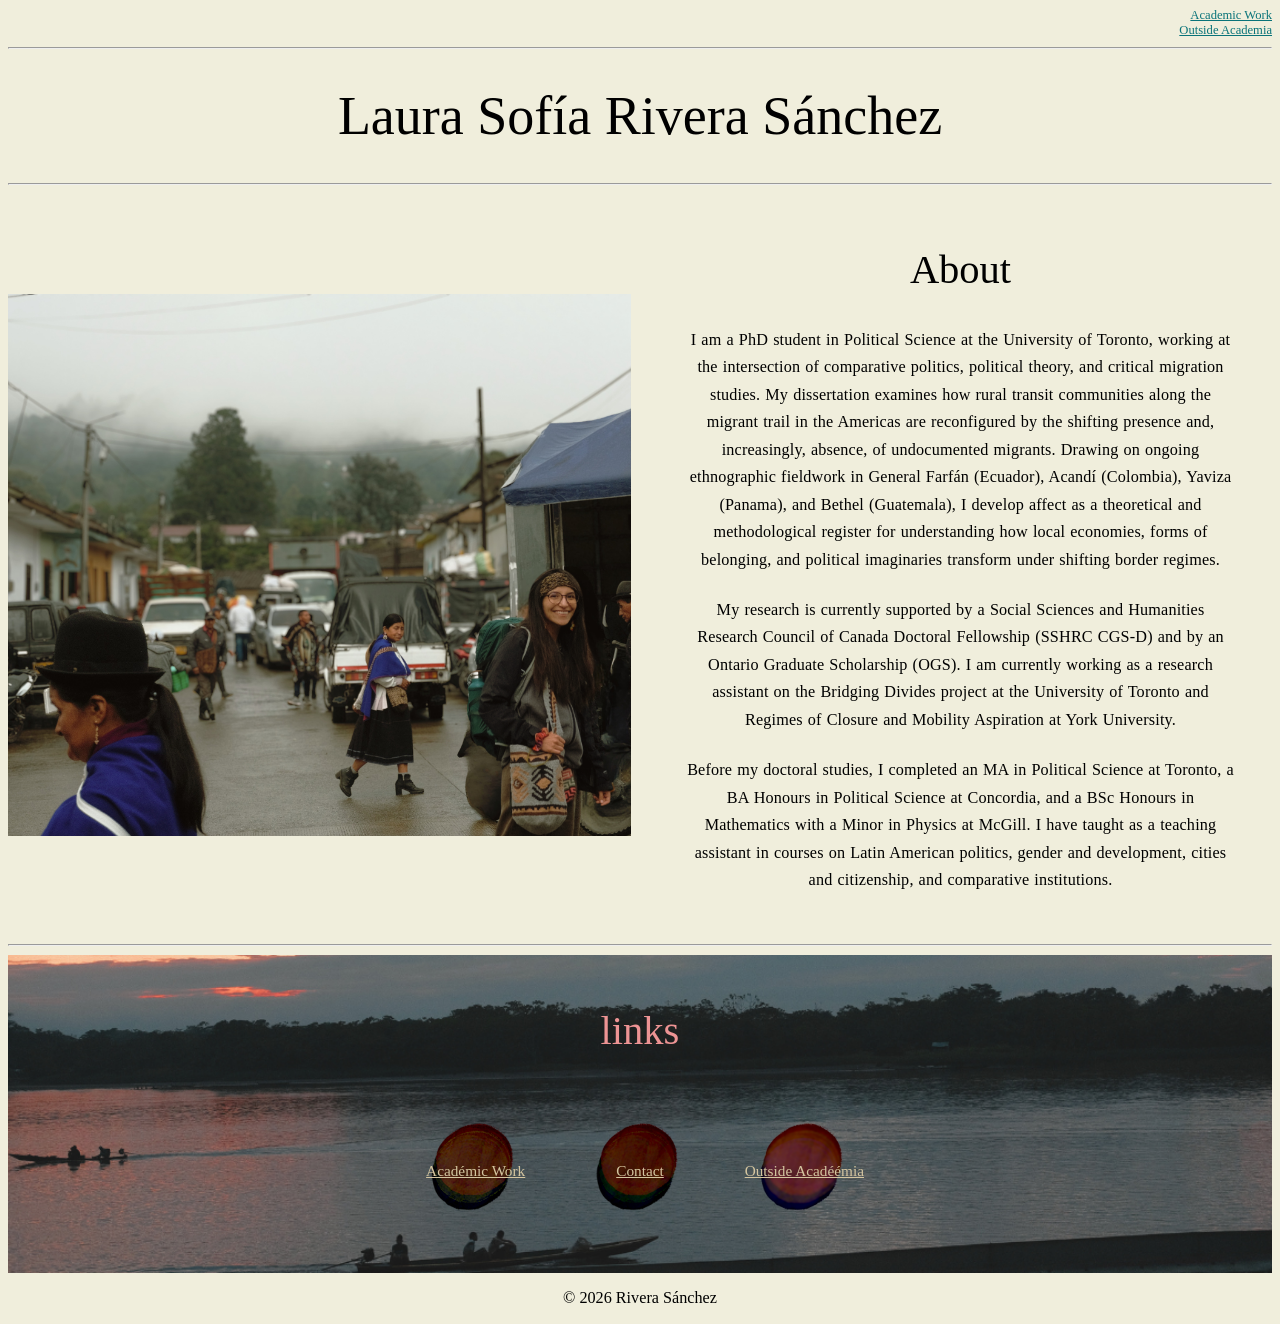
==== index.html @ 642f52f6 "butt" ====
<!-- HOME-->
<html>
    <head>
        <!-- Linking CSS file -->
        <link href="css/style.css" rel="stylesheet">
        <!-- Font setup -->
        <link rel="preconnect" href="https://fonts.googleapis.com">
        <link rel="preconnect" href="https://fonts.gstatic.com" crossorigin>
        <link href="https://fonts.googleapis.com/css2?family=Castoro+Titling&display=swap" rel="stylesheet">
        <meta charset="UTF-8">
        <title>distinguishd akadem</title>
        <!-- <link rel="icon" href="migrationslogo.png">-->
        <link rel="icon" href="/images/icons_cropped/favicon.ico" type="image/x-icon"> 
    </head>
    <body>
        <div class="wrapper">
            <header>
                <!-- <img src="/images/icons_cropped/favicon-16x16.png" alt="lsrs-logo"> -->
            
                <!-- pages -->
                 <nav class="primary-navigation">
                    <ul>
                        <li><a href="work.html">Academic Work</a></li>
                        <li><a href="lifeoutsideacademia.html">Outside Academia</a></li>
                    </ul>
                </nav>
            </header>
            <main> 
                <hr />
                <h1>Laura Sofía Rivera Sánchez</h1> 
                <hr />
                <!--
                    
                    <p>Paragraph 1 <strong> emphasis </strong> and more words. </p>
                    <p>This is paragraph 2</p>
                    <p> And why not, here is paragraph 3 with a link to in above it, <a href="https://sampfisher.github.io/" target="_blank"> peasant.</a></p>
                    <p class="accent">Ans this is an accented paragrap.</p> -->
            
                    <div class="two-cols"> 
                        <div>
                            <img src="/images/LSRS/LSRS2.png" alt="Silvia, Popayan, Colombia 2026">
                        </div>
                        <div class="bio">
                            <h2> About</h2>
                        
                            <p>I am a PhD student in Political Science at the University of Toronto, working at the intersection of comparative politics, political theory, and critical migration studies. My dissertation examines how rural transit communities along the migrant trail in the Americas are reconfigured by the shifting presence and, increasingly, absence, of undocumented migrants. Drawing on ongoing ethnographic fieldwork in General Farfán (Ecuador), Acandí (Colombia), Yaviza (Panama), and Bethel (Guatemala), I develop affect as a theoretical and methodological register for understanding how local economies, forms of belonging, and political imaginaries transform under shifting border regimes.

                            </p>
                            <p>My research is currently supported by a Social Sciences and Humanities Research Council of Canada Doctoral Fellowship (SSHRC CGS-D) and by an Ontario Graduate Scholarship (OGS). I am currently working as a research assistant on the Bridging Divides project at the University of Toronto and Regimes of Closure and Mobility Aspiration at York University. 

                            </p>
                            <p>Before my  doctoral studies, I completed an MA in Political Science at Toronto, a BA Honours in Political Science at Concordia, and a BSc Honours in Mathematics with a Minor in Physics at McGill. I  have taught as a teaching assistant in courses on Latin American politics, gender and development, cities and citizenship, and comparative institutions.</p>
                        </div>
                        
                    </div>
                    <hr />
                <section class="hero-bg" style="background-image: url('/images/backgrounds/rio.png');">
                <h2><span class="flamingo-text">links</span></h2>

                <div class="three-cols">
                    <!-- 1: Team Projects -->
                        <div class="image-bg button" style="background-image: url('/images/buttonz/button1.png');"> 
                                <a class="beige-text" href="work.html">Académic Work</a>
                        </div>
                        <!-- 2: Working Papers -->
                        <div class="image-bg button" style="background-image: url('/images/buttonz/button2.png');"> 
                                <a class="beige-text" href="work.html">Contact</a>
                        </div>
                        <!-- 3: Thesis and Fieldwork -->
                        <div class="image-bg button" style="background-image: url('/images/buttonz/button3.png');"> 
                                <a class="beige-text" href="work.html">Outside Acadéémia</a>
                        </div>
                </div>             
                            
                    
            
            </section>
            
                
            </main>
            <footer>
                <p> © 2026 Rivera Sánchez</p> <!--  <p><a href="mailto:hege@example.com">hege@example.com</a></p>-->
            </footer>
        </div>
    </body>
</html>
---- css/style.css ----
html {
    font-size: 112.5%;  /* 112.5% of the browser default (usually 16px) = 18px */
}
body{
   
    background-color: #f0eedc;/*#eeeabe;*/
    text-align: center;
}
header{
    font-size: 0.7rem;
    text-align: right;
}
h1{
    font-family: "Cormorant", serif;
    font-weight: lighter;
   /* font-family: "Cinzel Decorative", serif; /*"Castoro Titling", serif;*/
    font-size: 3rem;
    text-align: center;
    /*font-weight: 400;*/
  
}
h2{
    font-family: "Cormorant", serif;
    font-weight: lighter;
    /*font-family: "Castoro Titling", serif;*/
    font-size: 2.25rem;
    text-align: center;
    /*line-height: 1.25;*/
}
h3{
    /*font-family: "Castoro Titling", serif;*/
    font-family: "Cormorant", serif;
    font-weight: lighter;
    font-size: 1.75rem;
    text-align: center;
    line-height: 1.25;
}


p{
    /*font-family: 'Times New Roman', Times, serif;*/
    font-family: "Cormorant", serif;
    font-weight: lighter;

    font-size: 0.9rem;
}
.accent {
    color: hwb(0 18% 82%);
    margin: auto; 
    background-color: #b2b39c; /*beige;*/
    text-align: center;
    background-size:cover;
    
 }
 .narrow-accent {
    color: hwb(0 18% 82%);
    width: fit-content;
    margin: auto; 
    background-color:  #bdbf8d;/*beige;*/
    text-align: center;
    background-size:cover
 }

 .highlighter{
    color: hwb(0 18% 82%);
  display: inline;
  padding: 0.25em 0.5em;
  background-color: #bdbf8d;
  box-decoration-break: clone;
  -webkit-box-decoration-break: clone;
  border-radius: 0.5em
}


 .beige-text {
    color: beige;
 }
 .flamingo-text{
    color: #ed9494;
 }

/*.image-bg {
  background-size: contain;
  background-position: center;
  background-repeat: no-repeat;
  aspect-ratio: 4 / 5;
  width: 100%;
  max-width: 500px;
  margin: 2rem auto;
  padding: 1rem;
  display: flex;
  align-items: center;
  justify-content: center;
  text-align: center;
}
  */

.image-bg {
display: flex; 
  background-size: cover;
  background-position: center;  /* keeps the most important part visible when cropping */
  background-repeat: no-repeat;
  aspect-ratio: 4 / 5;
align-items: center;
  justify-content: center;
  text-align: center;
  border-radius: 10em
}
.hero-bg {
  background-size: cover;
  background-position: center bottom;
  background-repeat: no-repeat;
  min-height: 250px;        /* or whatever feels right — try 150–250px */
  padding: 1rem 1.5rem;
  display: flex;
  flex-direction: column;
  align-items: center;
  justify-content: center;
  text-align: center;
  color: black;
}

.image-bg h3,
.image-bg summary,
.image-bg p {
  transition: transform 0.2s ease, color 0.2s ease;
}

.image-bg h3:hover,
.image-bg summary:hover,
.image-bg p:hover {
  transform: scale(1.05);    /* subtle 5% zoom */
  color: #fff;               /* brighter on hover */
}

 .emphasis {
    font-family: cursive;
    text-decoration: wavy;
 }
 .primary-navigation ul{
    list-style: none;
    margin: 0px;
    padding: 0px;

 }
 .wrapper{
    margin-inline: auto;
 }

 .two-cols{
    display: grid;
    gap: 1rem;
    grid-template-columns: 1fr 1fr;
    align-items: center;
 }

.three-cols{
    display: grid;
    gap: 1rem;
    grid-template-columns: 1fr 1fr 1fr;
 }


.silly-text {
    color: rgb(249, 0, 150);
    font-family: cursive;
 }



a {
    color: #097379;
    }

a:visited{
    color: #533746;
}

a:hover {
    color: #9b67d2;
    text-decoration:underline !important;
}

a:active{
    color: rgb(120, 126, 116);
}

img{
    display: block;
    max-inline-size: 100%;
}
strong{
    background-color: aquamarine;
}
summary {
    list-style: none; 
    /*/font-family: 'Times New Roman', Times, serif;*/
    font-weight: lighter;
    /* background-color: rgba(0, 0, 0, 0.6); */
    padding: 0.75rem 1rem;
    border-radius: 6px;
    cursor:e-resize;
}
.bio {
  padding: 1rem 2rem;   /* 1rem top/bottom, 2rem left/right,, padding: 1rem 2rem 0.5rem 3rem — top, right, bottom, left (clockwise from top) */
}
.bio p {
  line-height: 1.7;        /* vertical space between lines within a paragraph */
  letter-spacing: 0.01em;  /* horizontal space between individual characters */
  word-spacing: 0.05em;    /* horizontal space between words */
  margin-bottom: 1.25rem;  /* gap between consecutive paragraphs */
}

.button {
  padding: 0.5rem 0.75rem;       /* tighter padding so text fits inside small buttons */
  color: #d4c5a0;                /* beige — adjust to your exact shade */
}

.button p,
.button a,
.button summary {
  font-size: 0.85rem;            /* smaller than body text */
  line-height: 1.2;              /* tight line spacing */
  letter-spacing: 0;             /* no extra tracking */
  margin: 0;                     /* no gap between paragraphs */
  color: inherit;                /* inherits the beige from .button */
}
footer{
    font-family: "Cormorant", serif;
    /*font-family: 'Times New Roman', Times, serif;*/
    font-size: 0.75rem;
    text-align: center;
}
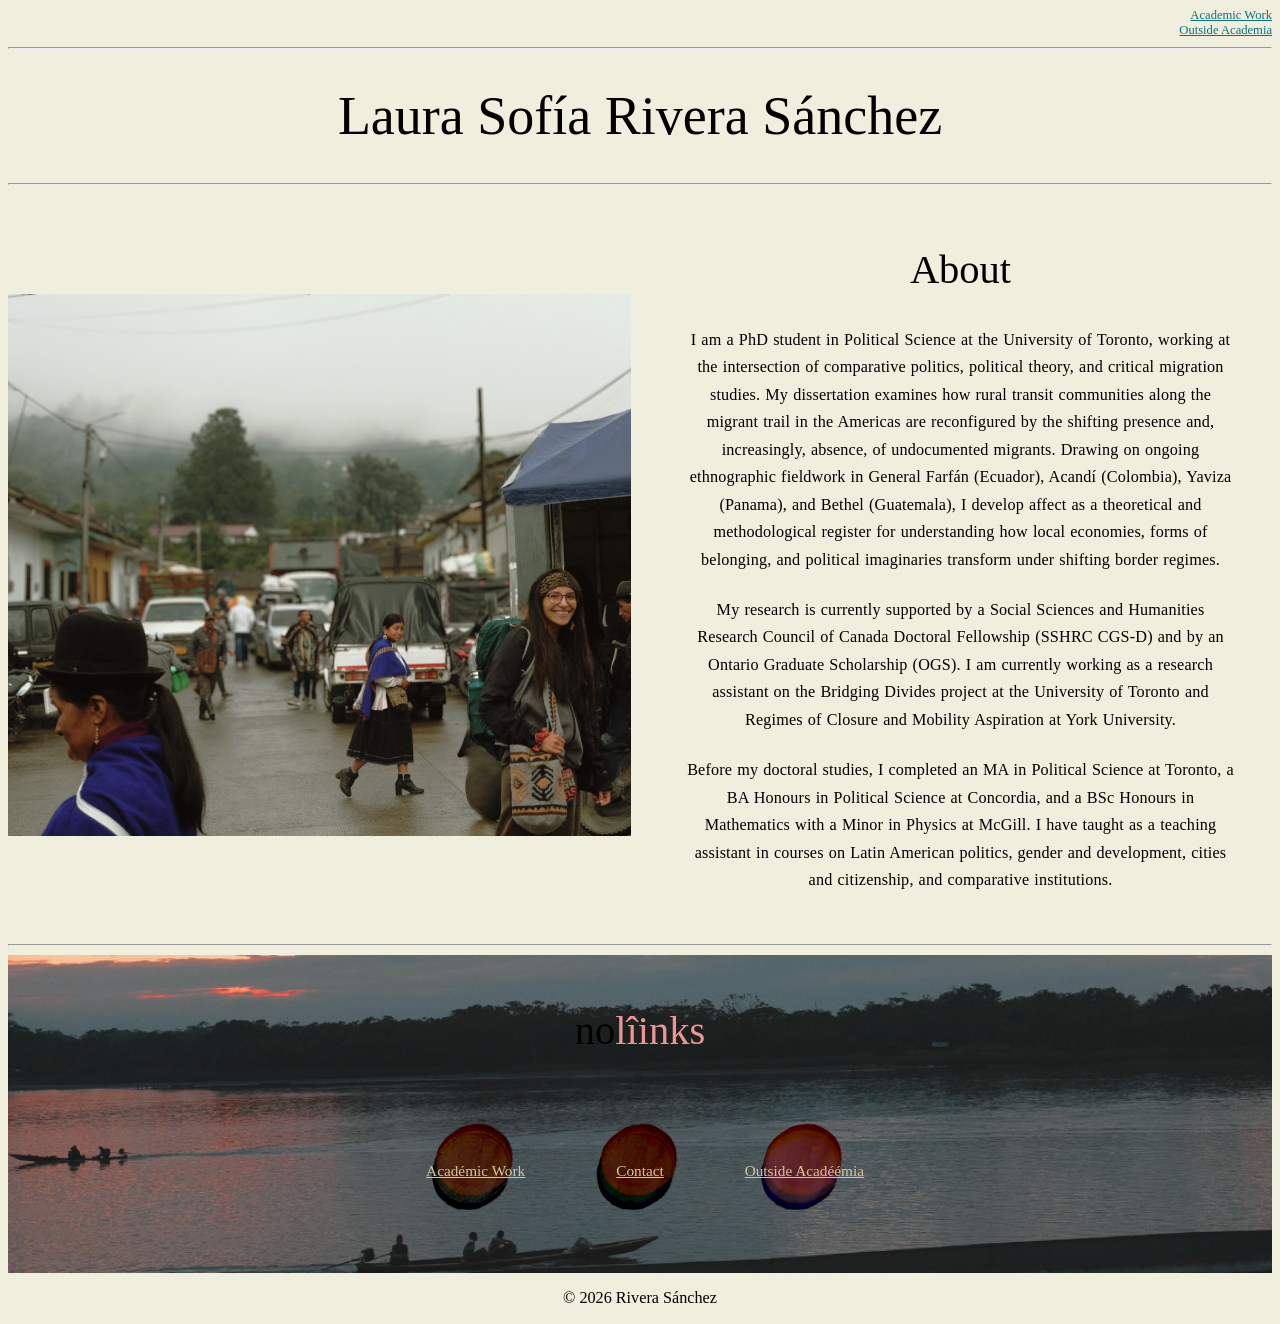
==== commit c375f403: "testu" ====
--- a/index.html
+++ b/index.html
@@ -55,7 +55,7 @@
                     </div>
                     <hr />
                 <section class="hero-bg" style="background-image: url('/images/backgrounds/rio.png');">
-                <h2><span class="flamingo-text">links</span></h2>
+                <h2>no<span class="flamingo-text">lîinks</span></h2>
 
                 <div class="three-cols">
                     <!-- 1: Team Projects -->
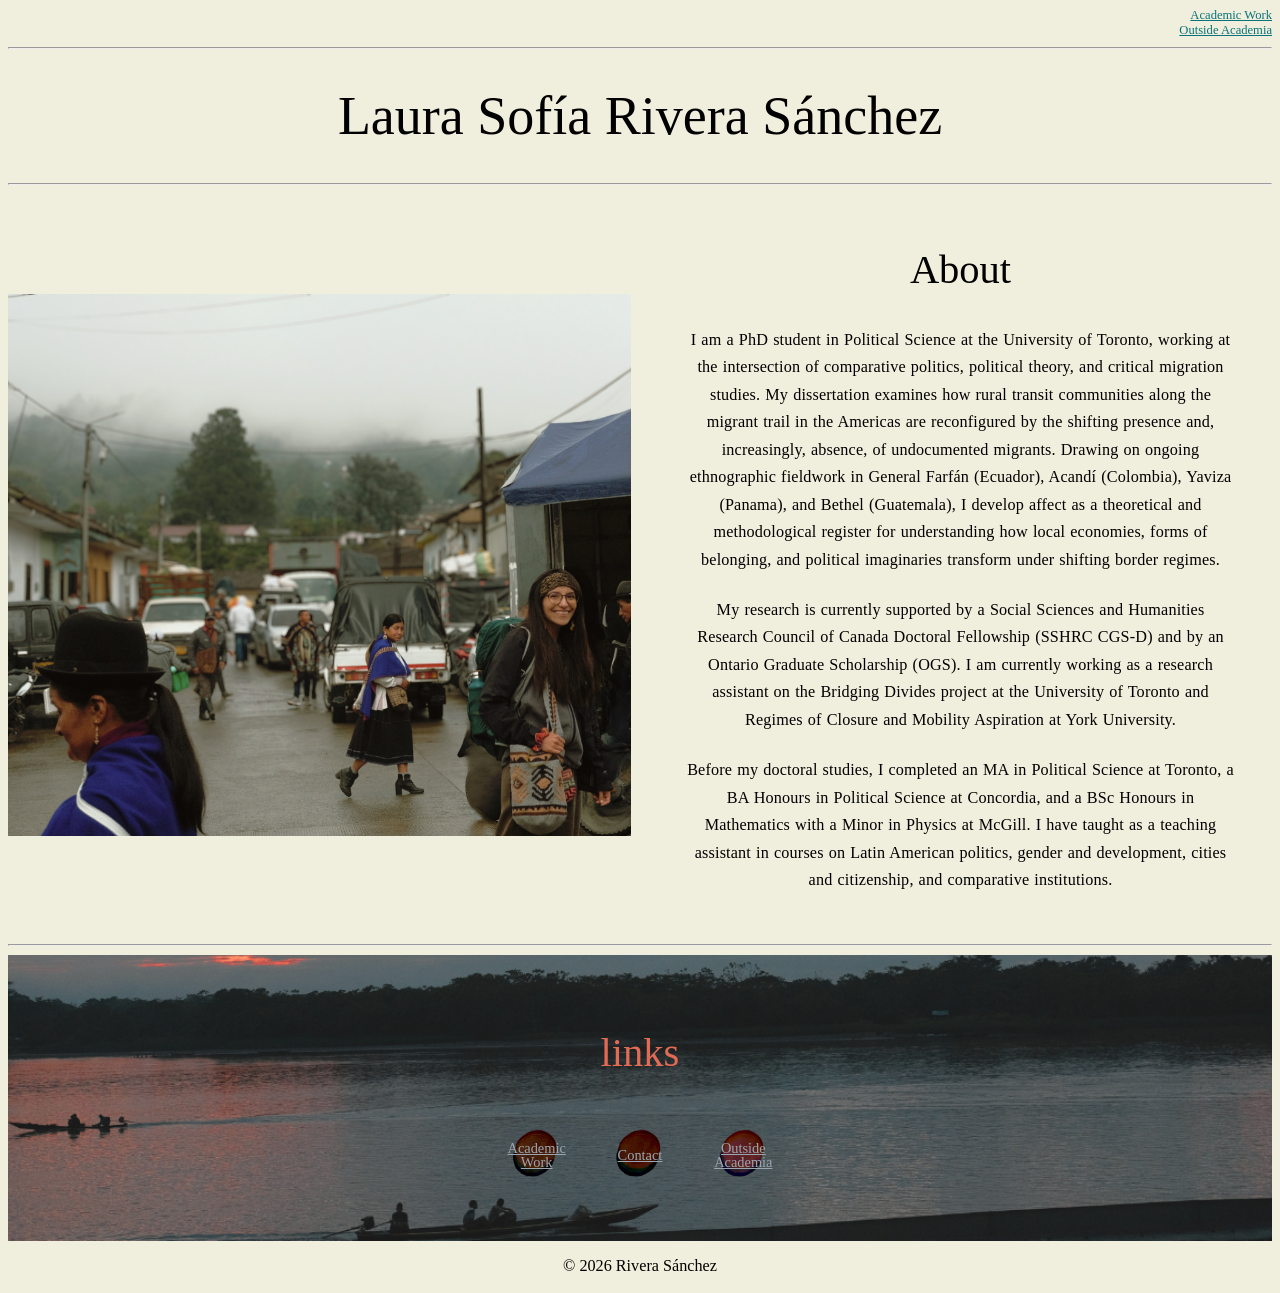
==== commit cf017dff: "try again" ====
--- a/index.html
+++ b/index.html
@@ -55,12 +55,12 @@
                     </div>
                     <hr />
                 <section class="hero-bg" style="background-image: url('/images/backgrounds/rio.png');">
-                <h2>no<span class="flamingo-text">lîinks</span></h2>
+                <h2><span class="flamingo-text">links</span></h2>
 
                 <div class="three-cols">
                     <!-- 1: Team Projects -->
                         <div class="image-bg button" style="background-image: url('/images/buttonz/button1.png');"> 
-                                <a class="beige-text" href="work.html">Académic Work</a>
+                                <a class="beige-text" href="work.html">Academic <br>Work</a>
                         </div>
                         <!-- 2: Working Papers -->
                         <div class="image-bg button" style="background-image: url('/images/buttonz/button2.png');"> 
@@ -68,7 +68,7 @@
                         </div>
                         <!-- 3: Thesis and Fieldwork -->
                         <div class="image-bg button" style="background-image: url('/images/buttonz/button3.png');"> 
-                                <a class="beige-text" href="work.html">Outside Acadéémia</a>
+                                <a class="beige-text" href="work.html">Outside<br>Academia</a>
                         </div>
                 </div>             
                             
--- a/css/style.css
+++ b/css/style.css
@@ -76,7 +76,7 @@
     color: beige;
  }
  .flamingo-text{
-    color: #ed9494;
+    color: #e26b56;
  }
 
 /*.image-bg {
@@ -213,14 +213,14 @@
 
 .button {
   padding: 0.5rem 0.75rem;       /* tighter padding so text fits inside small buttons */
-  color: #d4c5a0;                /* beige — adjust to your exact shade */
+  color: #9aa6af;                /* beige — adjust to your exact shade */
 }
 
 .button p,
 .button a,
 .button summary {
-  font-size: 0.85rem;            /* smaller than body text */
-  line-height: 1.2;              /* tight line spacing */
+  font-size: 0.8rem;            /* smaller than body text */
+  line-height: 1;              /* tight line spacing */
   letter-spacing: 0;             /* no extra tracking */
   margin: 0;                     /* no gap between paragraphs */
   color: inherit;                /* inherits the beige from .button */
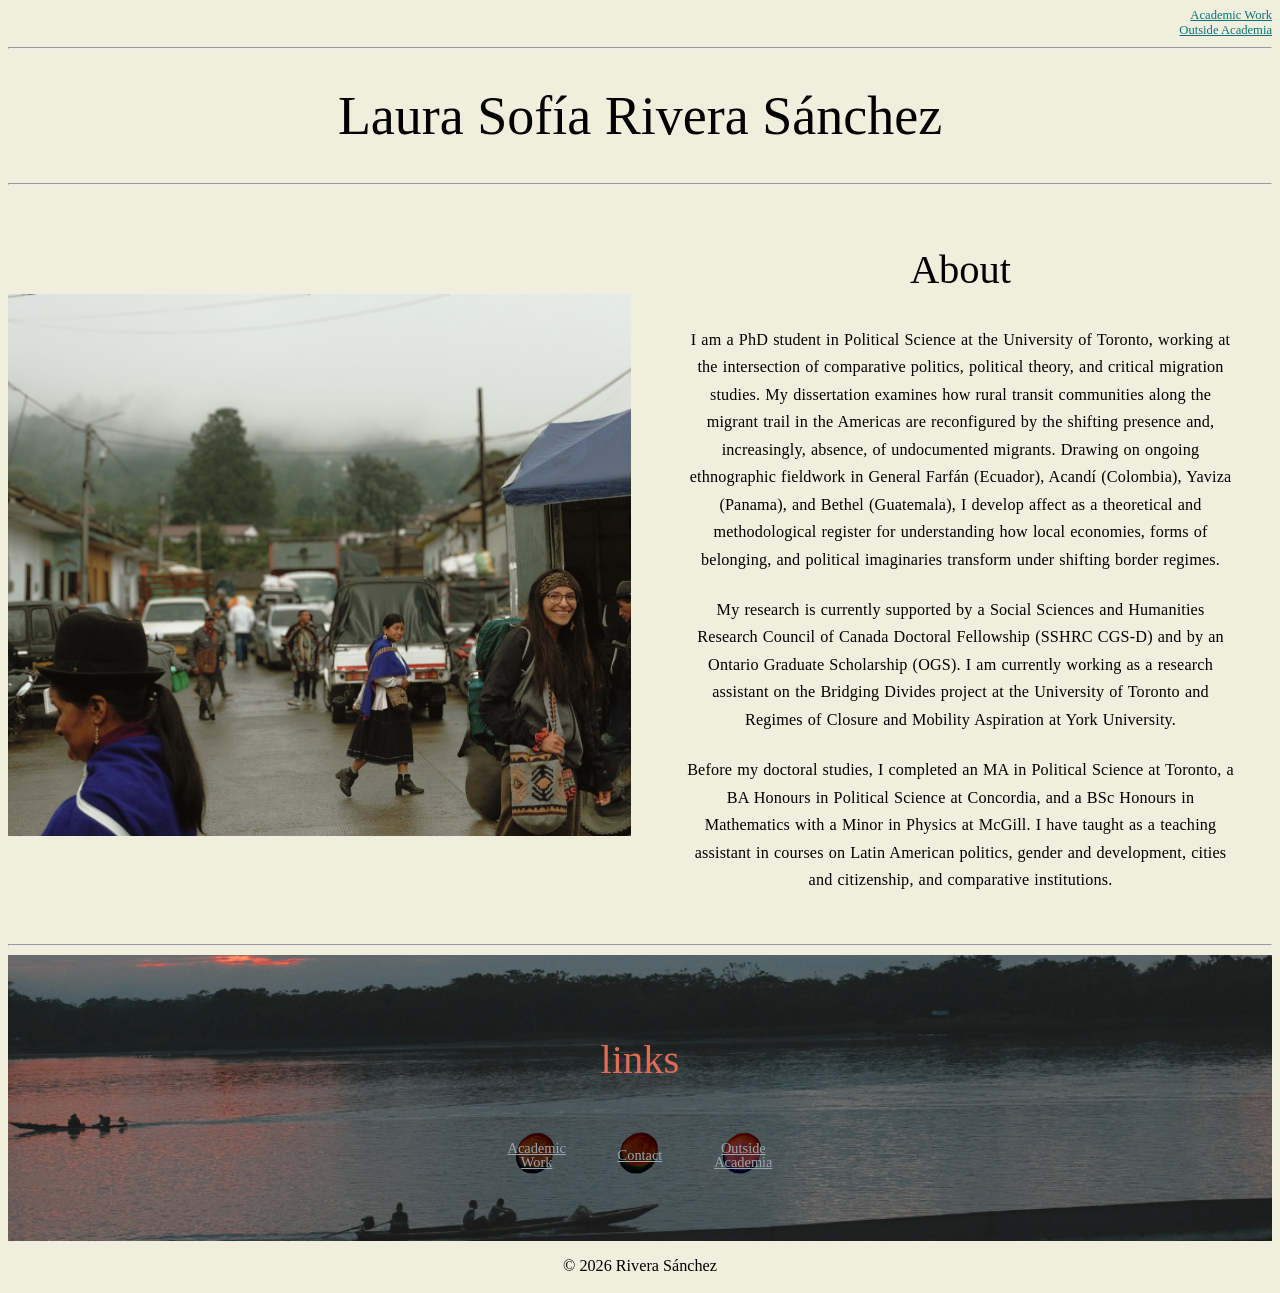
==== commit fb55f7f4: "button last try" ====
--- a/index.html
+++ b/index.html
@@ -71,9 +71,6 @@
                                 <a class="beige-text" href="work.html">Outside<br>Academia</a>
                         </div>
                 </div>             
-                            
-                    
-            
             </section>
             
                 
--- a/css/style.css
+++ b/css/style.css
@@ -211,9 +211,14 @@
   margin-bottom: 1.25rem;  /* gap between consecutive paragraphs */
 }
 
+
 .button {
   padding: 0.5rem 0.75rem;       /* tighter padding so text fits inside small buttons */
-  color: #9aa6af;                /* beige — adjust to your exact shade */
+  color: #9aa6af;                  
+}
+
+.image-bg.button {
+  aspect-ratio: 1 / 1;     /* square — now 50% radius = circle */
 }
 
 .button p,
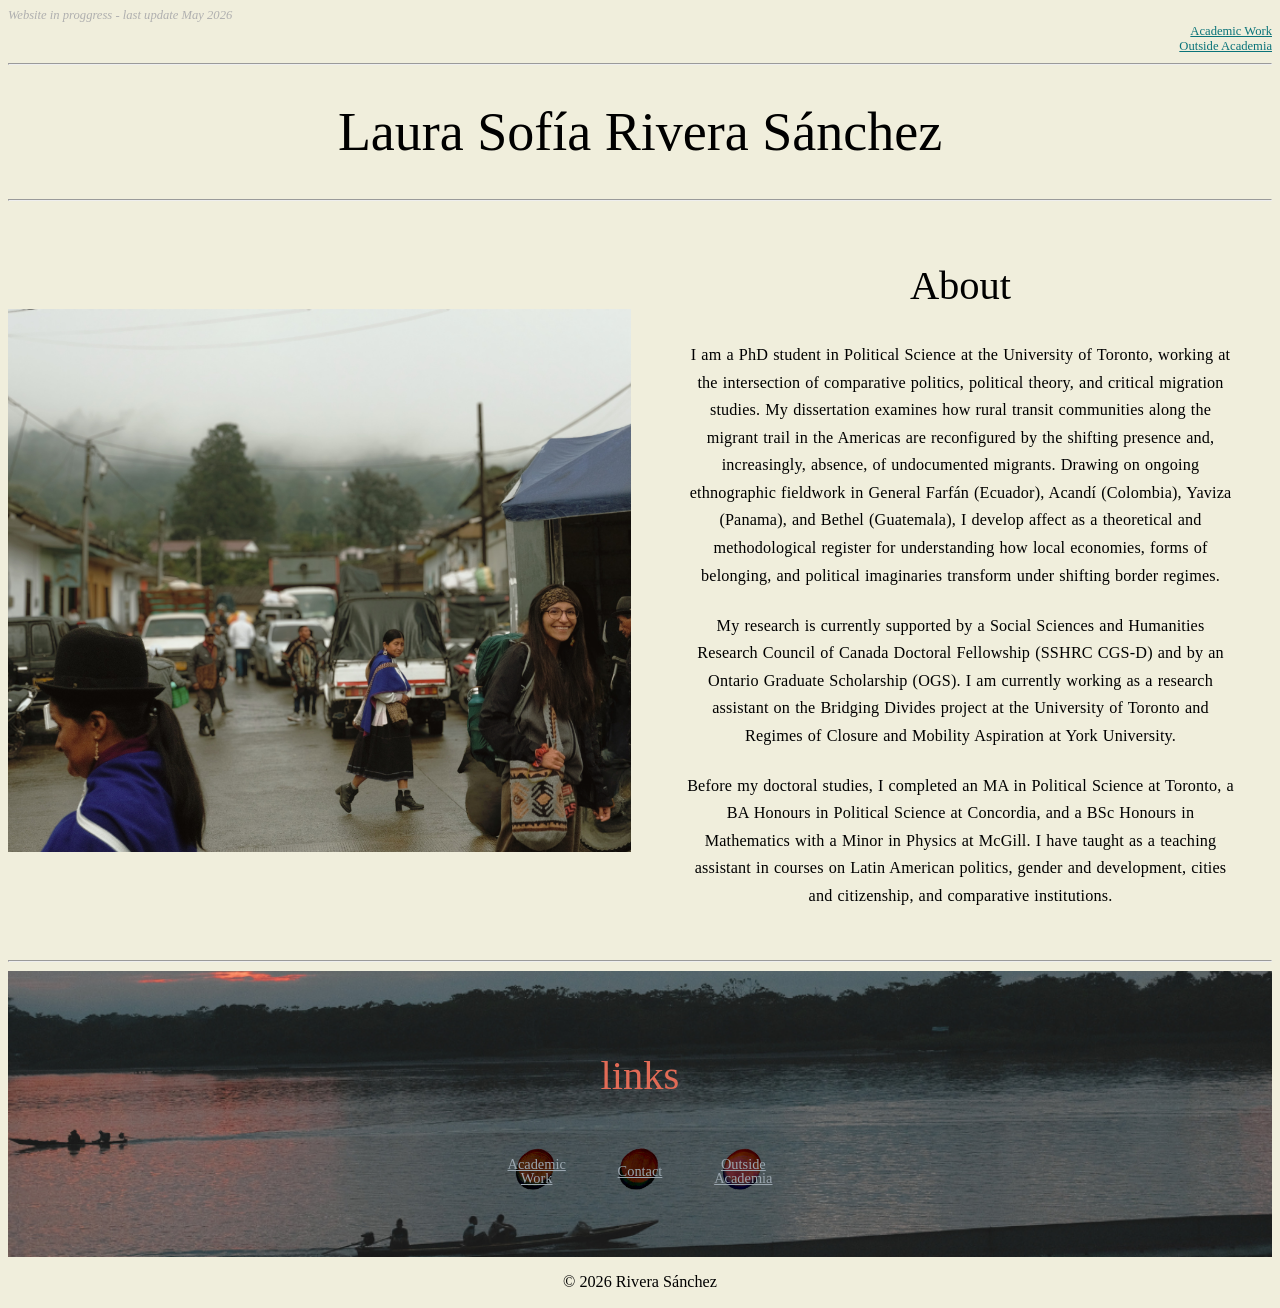
==== commit 3f97e128: "cmit" ====
--- a/index.html
+++ b/index.html
@@ -8,7 +8,7 @@
         <link rel="preconnect" href="https://fonts.gstatic.com" crossorigin>
         <link href="https://fonts.googleapis.com/css2?family=Castoro+Titling&display=swap" rel="stylesheet">
         <meta charset="UTF-8">
-        <title>distinguishd akadem</title>
+        <title>Laura Sofía</title>
         <!-- <link rel="icon" href="migrationslogo.png">-->
         <link rel="icon" href="/images/icons_cropped/favicon.ico" type="image/x-icon"> 
     </head>
@@ -16,7 +16,7 @@
         <div class="wrapper">
             <header>
                 <!-- <img src="/images/icons_cropped/favicon-16x16.png" alt="lsrs-logo"> -->
-            
+                 <div class="header-comments"><i>Website in proggress - last update May 2026</i></div>
                 <!-- pages -->
                  <nav class="primary-navigation">
                     <ul>
--- a/css/style.css
+++ b/css/style.css
@@ -9,6 +9,13 @@
 header{
     font-size: 0.7rem;
     text-align: right;
+}
+
+.header-comments{
+    font-size: 0.7rem;
+    color: #afafaf;
+    text-align: left;
+    line-height: 1.25;
 }
 h1{
     font-family: "Cormorant", serif;
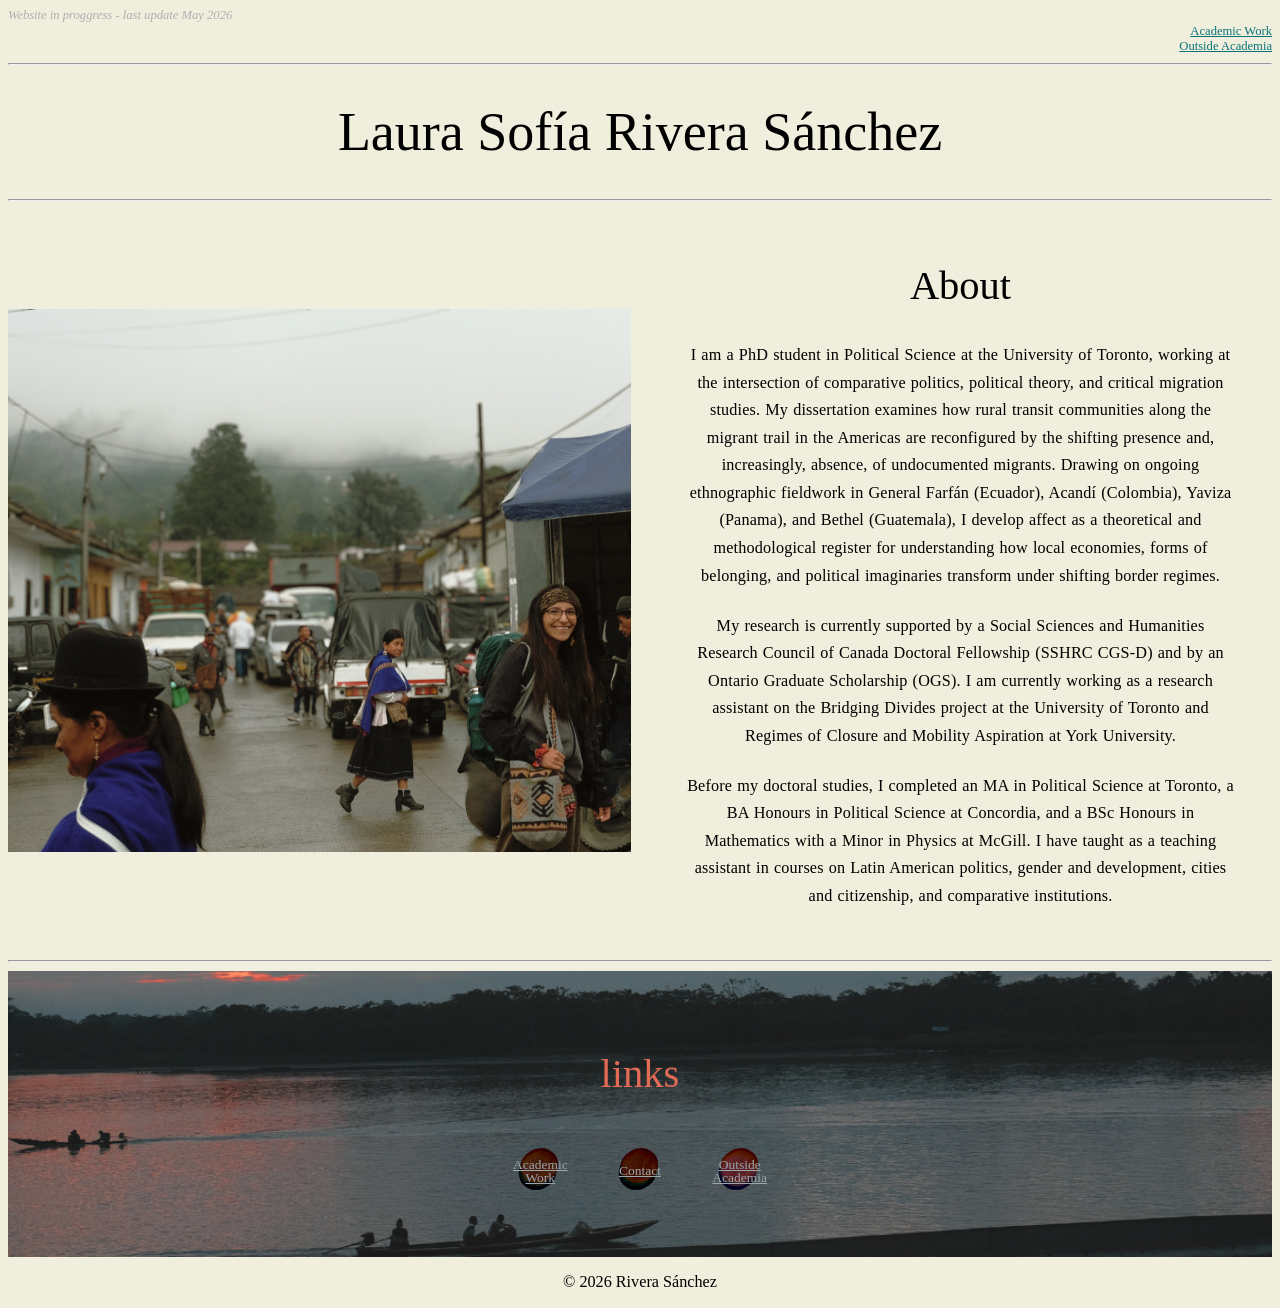
==== commit 5bf72b3c: "contact" ====
--- a/index.html
+++ b/index.html
@@ -64,11 +64,11 @@
                         </div>
                         <!-- 2: Working Papers -->
                         <div class="image-bg button" style="background-image: url('/images/buttonz/button2.png');"> 
-                                <a class="beige-text" href="work.html">Contact</a>
+                                <a class="beige-text" href="testing.html">Contact</a>
                         </div>
                         <!-- 3: Thesis and Fieldwork -->
                         <div class="image-bg button" style="background-image: url('/images/buttonz/button3.png');"> 
-                                <a class="beige-text" href="work.html">Outside<br>Academia</a>
+                                <a class="beige-text" href="lifeoutsideacademia.html">Outside<br>Academia</a>
                         </div>
                 </div>             
             </section>
--- a/css/style.css
+++ b/css/style.css
@@ -220,7 +220,7 @@
 
 
 .button {
-  padding: 0.5rem 0.75rem;       /* tighter padding so text fits inside small buttons */
+  padding: 0.75rem 0.75rem;       /* tighter padding so text fits inside small buttons */
   color: #9aa6af;                  
 }
 
@@ -231,7 +231,7 @@
 .button p,
 .button a,
 .button summary {
-  font-size: 0.8rem;            /* smaller than body text */
+  font-size: 0.75rem;            /* smaller than body text */
   line-height: 1;              /* tight line spacing */
   letter-spacing: 0;             /* no extra tracking */
   margin: 0;                     /* no gap between paragraphs */
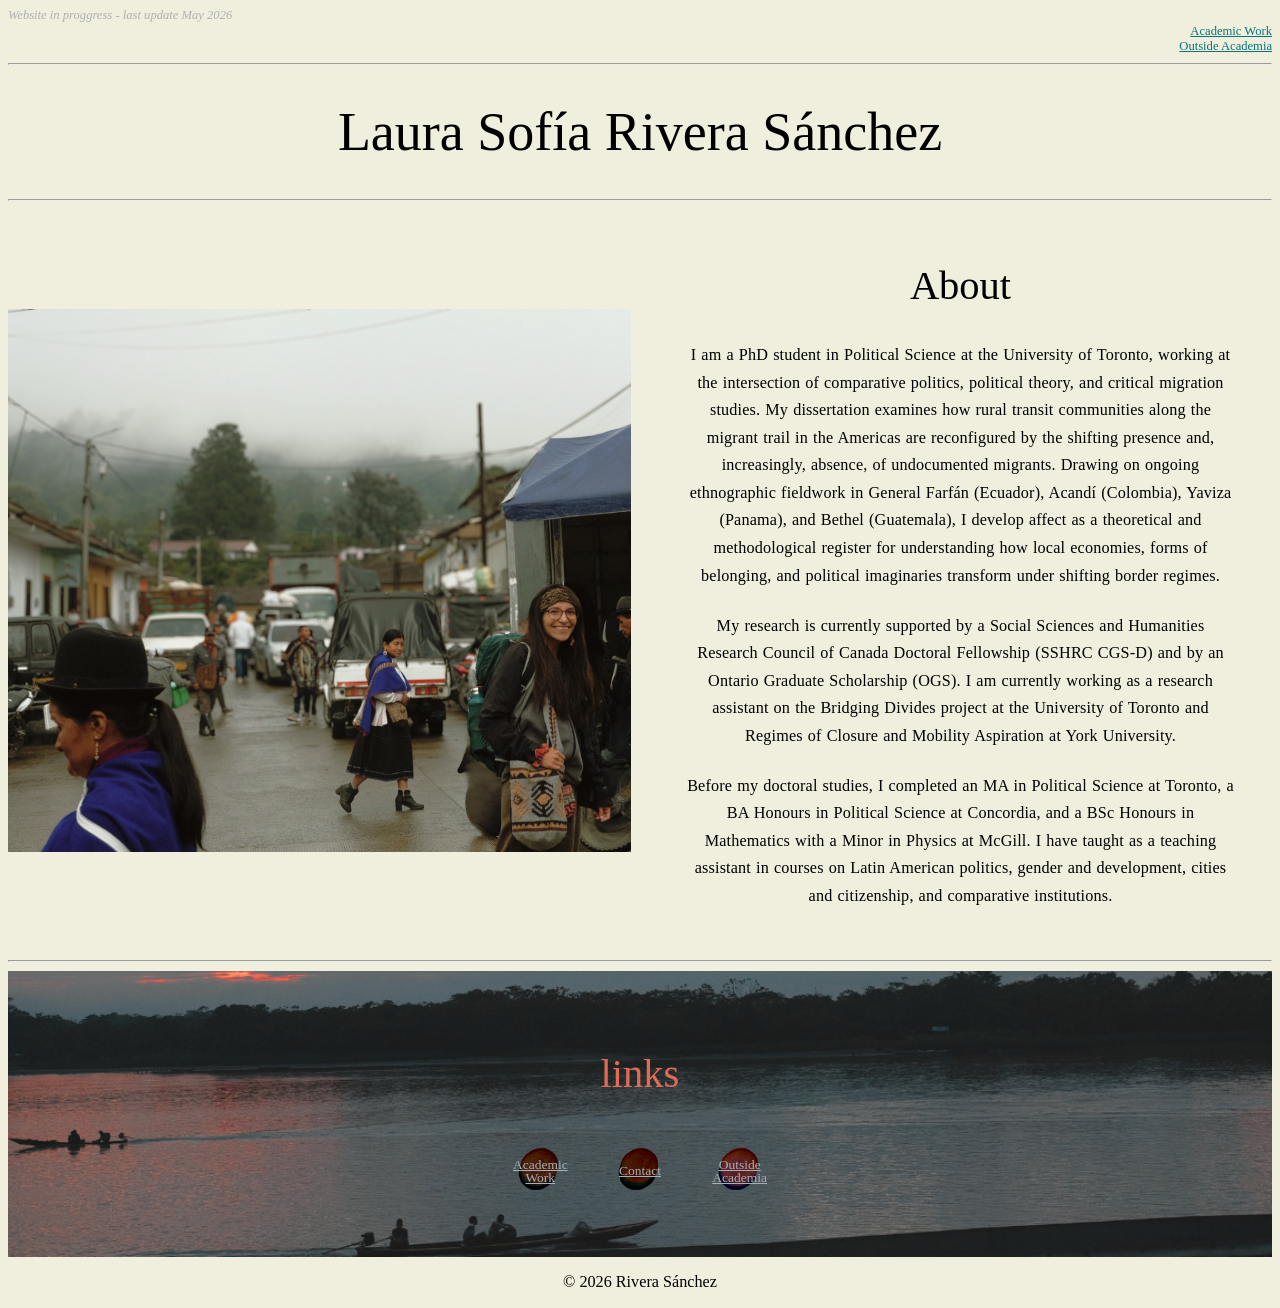
==== commit 832ff17d: "hl2" ====
--- a/index.html
+++ b/index.html
@@ -32,7 +32,7 @@
                 <!--
                     
                     <p>Paragraph 1 <strong> emphasis </strong> and more words. </p>
-                    <p>This is paragraph 2</p>
+                    <p>Tshs is paragraph 2</p>
                     <p> And why not, here is paragraph 3 with a link to in above it, <a href="https://sampfisher.github.io/" target="_blank"> peasant.</a></p>
                     <p class="accent">Ans this is an accented paragrap.</p> -->
             
--- a/css/style.css
+++ b/css/style.css
@@ -68,11 +68,22 @@
     background-size:cover
  }
 
- .highlighter{
+ .hl-light-green{
     color: hwb(0 18% 82%);
   display: inline;
   padding: 0.25em 0.5em;
-  background-color: #bdbf8d;
+  background-color: #eeeabe;
+  box-decoration-break: clone;
+  -webkit-box-decoration-break: clone;
+  border-radius: 0.5em
+}
+
+.hl-olive
+{
+  color: hwb(0 18% 82%);
+  display: inline;
+  padding: 0.25em 0.5em;
+  background-color: #cfb336;
   box-decoration-break: clone;
   -webkit-box-decoration-break: clone;
   border-radius: 0.5em
@@ -129,15 +140,17 @@
 
 .image-bg h3,
 .image-bg summary,
-.image-bg p {
-  transition: transform 0.2s ease, color 0.2s ease;
+.image-bg p,
+.image-bg a {
+  transition: transform 0.2s ease, color 0.4s ease;
 }
 
 .image-bg h3:hover,
 .image-bg summary:hover,
-.image-bg p:hover {
+.image-bg p:hover,
+.image-bg a:hover {
   transform: scale(1.05);    /* subtle 5% zoom */
-  color: #fff;               /* brighter on hover */
+  color: beige;               /* brighter on hover */
 }
 
  .emphasis {
@@ -221,7 +234,8 @@
 
 .button {
   padding: 0.75rem 0.75rem;       /* tighter padding so text fits inside small buttons */
-  color: #9aa6af;                  
+  color: #a4afb7;                  
+  font-size: 1rem;  
 }
 
 .image-bg.button {
@@ -235,7 +249,7 @@
   line-height: 1;              /* tight line spacing */
   letter-spacing: 0;             /* no extra tracking */
   margin: 0;                     /* no gap between paragraphs */
-  color: inherit;                /* inherits the beige from .button */
+  color: inherit;                /* inherits from .button */
 }
 footer{
     font-family: "Cormorant", serif;
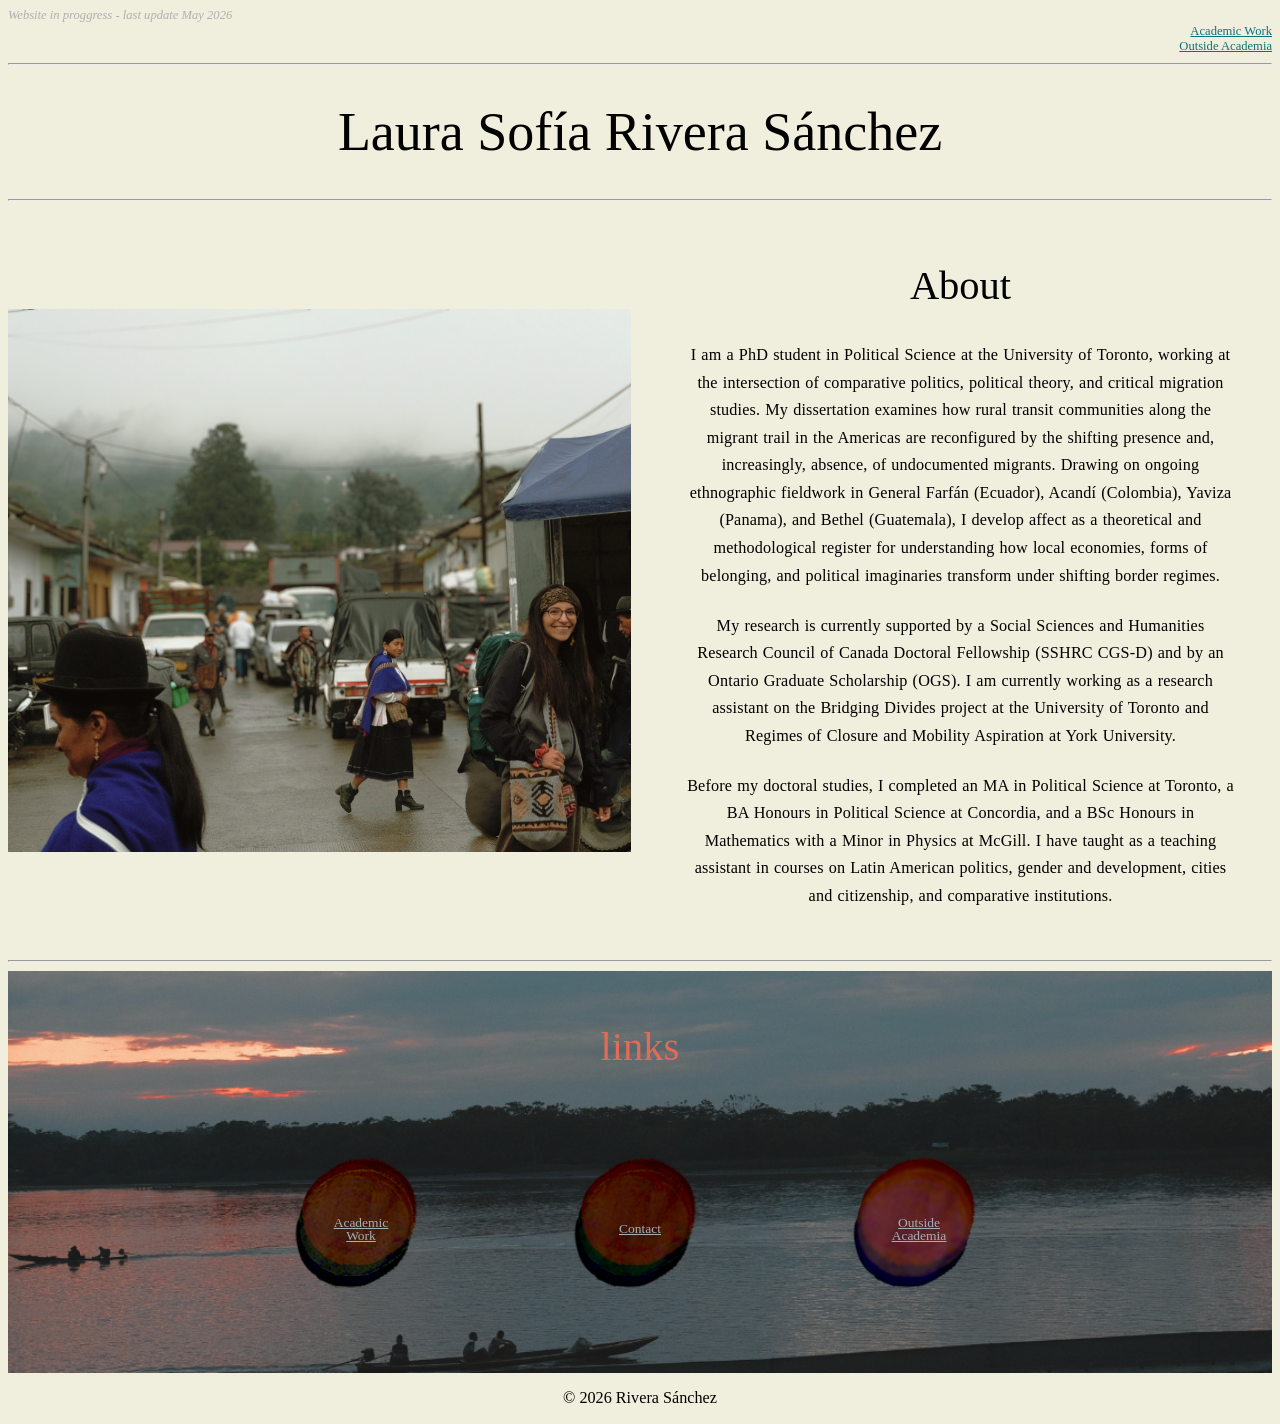
==== commit 702a1ac3: "new butt" ====
--- a/index.html
+++ b/index.html
@@ -57,7 +57,7 @@
                 <section class="hero-bg" style="background-image: url('/images/backgrounds/rio.png');">
                 <h2><span class="flamingo-text">links</span></h2>
 
-                <div class="three-cols">
+                <div class="three-cols button-row">
                     <!-- 1: Team Projects -->
                         <div class="image-bg button" style="background-image: url('/images/buttonz/button1.png');"> 
                                 <a class="beige-text" href="work.html">Academic <br>Work</a>
--- a/css/style.css
+++ b/css/style.css
@@ -193,11 +193,11 @@
     }
 
 a:visited{
-    color: #533746;
+    color: #343234;
 }
 
 a:hover {
-    color: #9b67d2;
+    color: #a59824;
     text-decoration:underline !important;
 }
 
@@ -251,6 +251,17 @@
   margin: 0;                     /* no gap between paragraphs */
   color: inherit;                /* inherits from .button */
 }
+
+.button a:hover{
+  color: #e26b56;
+}
+
+.three-cols.button-row {
+  grid-template-columns: repeat(3, 14rem);
+  justify-content: center;
+  gap: 1.5rem;
+}
+
 footer{
     font-family: "Cormorant", serif;
     /*font-family: 'Times New Roman', Times, serif;*/
